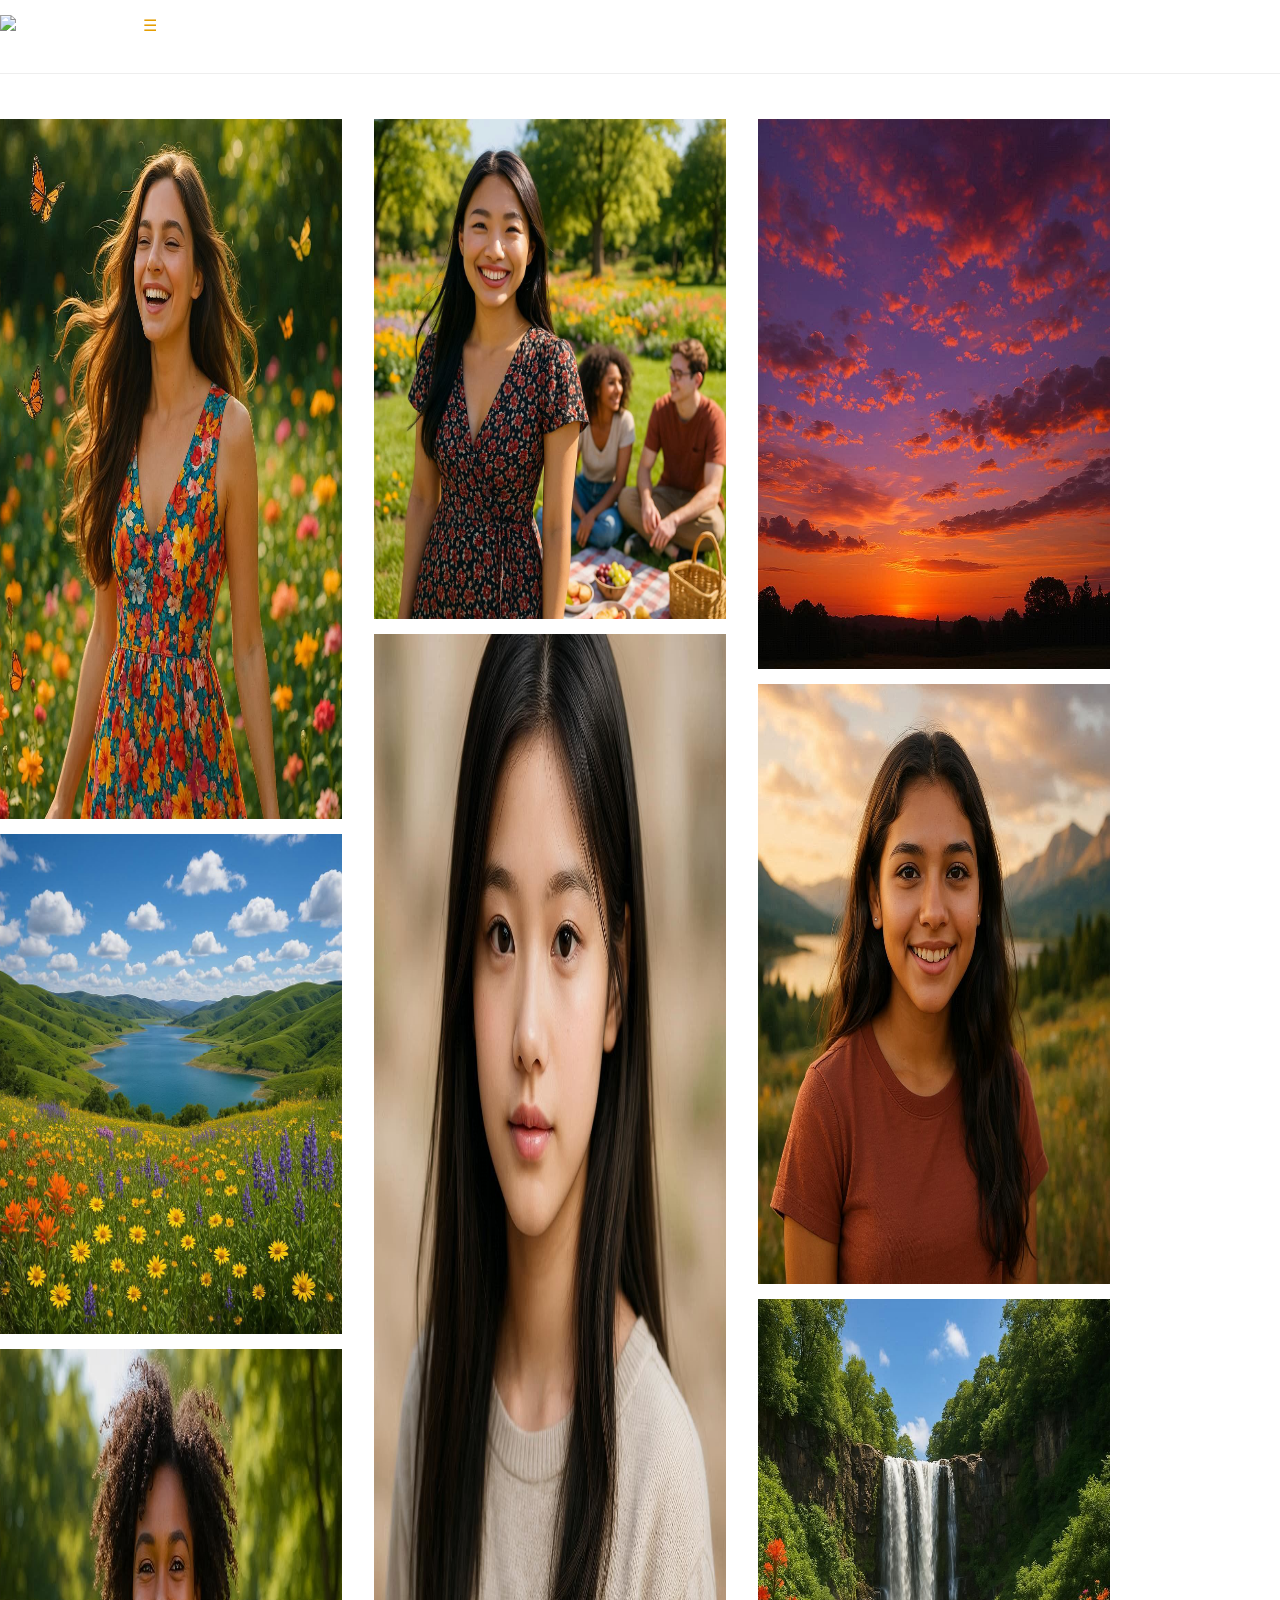
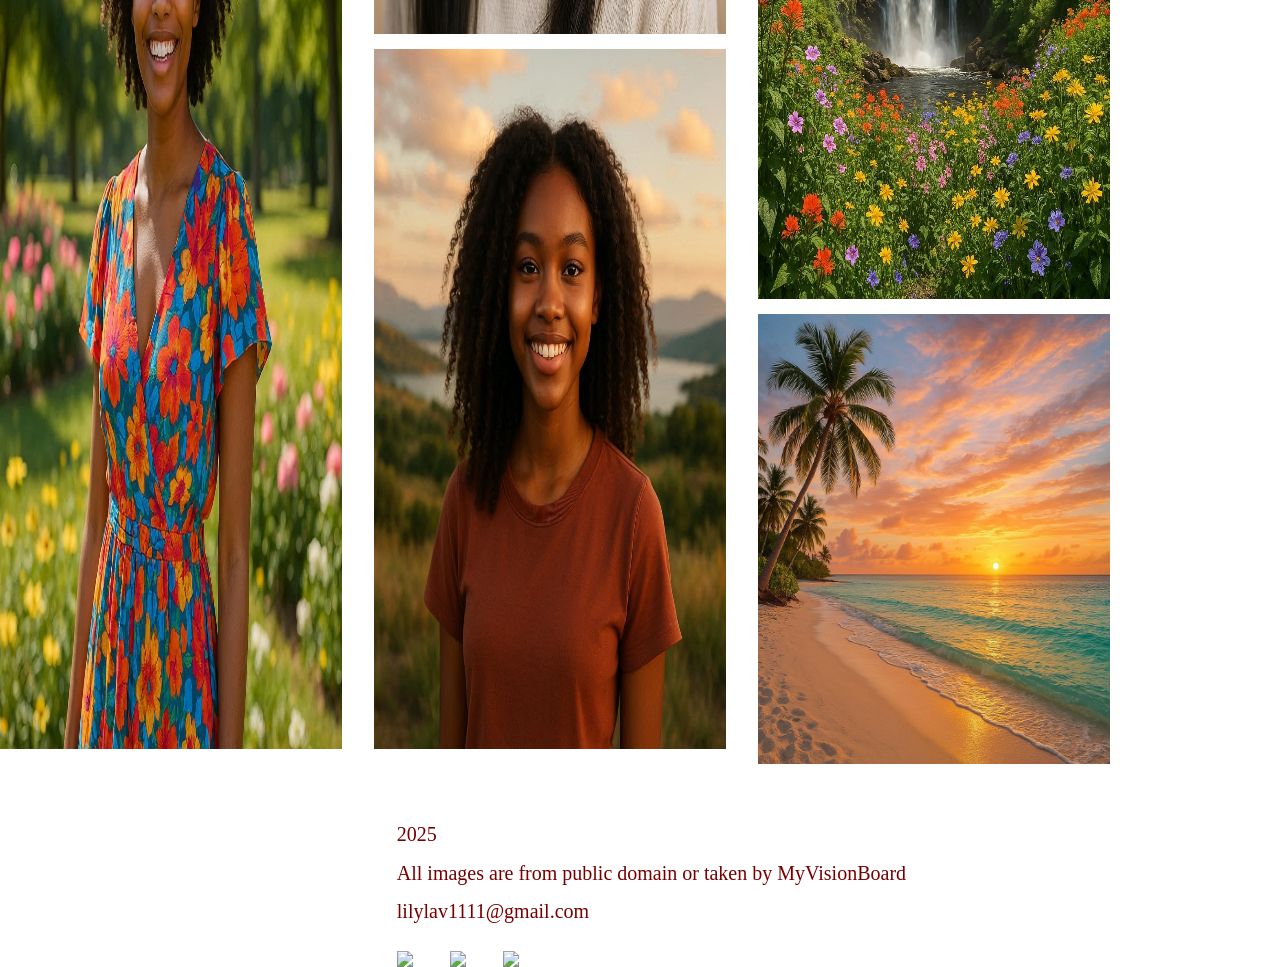
==== beauty.html @ 41c64ca0 "metatg" ====
<!DOCTYPE html>
<html lang="en">

<head>
    <meta charset="UTF-8" />
    <meta name="viewport" content="width=device-width,initial scale=1.0">
    <meta name="keywords" content="vision, board, images, future, beauty, goals">
    <meta name="description" content="Help girls visualize their ideas and goals of lifestyle that make them grow as a person in different aspects of their life, so that they can achieve  and fulfill those goals through a vision board.">
    <title>Beauty</title>
    <link rel="icon" type="image/png" href="./Images/l1.png">
    <link rel="stylesheet" href="https://maxcdn.bootstrapcdn.com/bootstrap/3.4.1/css/bootstrap.min.css">
    <link rel="stylesheet" href="style.css">
    <script src="https://ajax.googleapis.com/ajax/libs/jquery/3.7.1/jquery.min.js"></script>
    <script src="https://maxcdn.bootstrapcdn.com/bootstrap/3.4.1/js/bootstrap.min.js"></script>


    <script>
        function myFunction() {
            document.getElementById("myDropdown").classList.toggle("show");
        }

        // Close the dropdown menu if the user clicks outside of it
        window.onclick = function (event) {
            if (!event.target.matches('.dropbtn')) {
                var dropdowns = document.getElementsByClassName("dropdown-content");
                var i;
                for (i = 0; i < dropdowns.length; i++) {
                    var openDropdown = dropdowns[i];
                    if (openDropdown.classList.contains('show')) {
                        openDropdown.classList.remove('show');
                    }
                }
            }
        }</script>
</head>

<body>

    <div class="header">
        <header>
            <a href="index.html">
                <img id="log" src="images/l1.png">
            </a>
            <div class="dropdown">
                <button onclick="myFunction()" class="dropbtn">
                    ☰
                </button>
                <div id="myDropdown" class="dropdown-content">
                    <a href="createboard.html"> create a board </a>

                    <a href="beauty.html"> beauty </a>

                    <a href="fashion.html"> fashion</a>

                    <a href="relationships.html">relationships</a>

                    <a href="hobbies.html"> hobbies</a>

                    <a href=pets.html> pets</a>

                    <a href="skills.html">skills</a>

                    <a href="knowledge.html">knowledge</a>

                    <a href="money.html">money</a>

                    <a href="emotions.html">emotions</a>

                    <a href="exercise.html">exercise</a>
                </div>
            </div>
            <hr>
        </header>
    </div>


    <div class="row">
        <div class="column">
            <img src="Images/Beauty/b1.jpg" height="700px">
            <img src="Images/Beauty/b2.jpg" height="500px">
            <img src="Images/Beauty/b3.jpg" height="1000px">
        </div>

        <div class="column">
            <img src="Images/Beauty/b4.jpg" height="500px">
            <img src="Images/Beauty/b5.jpg" height="1000px">
            <img src="Images/Beauty/b6.jpg" height="700px">
        </div>

        <div class="column">
            <img src="Images/Beauty/b7.jpg" height="550px">
            <img src="Images/Beauty/b8.jpg" height="600px">
            <img src="Images/Beauty/b9.jpg" height="600px">
            <img src="Images/Beauty/b10.jpg" height="450px">
        </div>
    </div>
    <div class="footer">
        <footer>
            <p> 2025 </p>
            <p class="ftext"> All images are from public domain or taken by MyVisionBoard</p>
            <p class="ftext"> lilylav1111@gmail.com</p>
            <div class="footerimgs">
                <a href="https://www.instagram.com/myvisionboard_mvb/" class="links">
                    <img src="images/social/ig.png" class="socialimg">
                </a>
                <a href="https://mx.pinterest.com/myvisionboard_mvb/" class="links">
                    <img src="images/social/pinterest.png" class="socialimg">
                </a>
                <a class="links">
                    <img src="images/social/mail.png" class="socialimg">

                </a>
            </div>

        </footer>
    </div>

</body>

</html>
---- style.css ----
#log {
  width: 10%;
  float: left;
}

#mn {
  width: 20%;
  float: left
}

#mn {
  width: 10%;
  float: top left;
}



.ok {
  display: flex;
}

.left {
  position: relative;
  width: 247px;
  float: left;
}

#background {
  position: absolute;
}

#girl {
  width: 125px;
  padding-top: 48%;
  position: absolute
}

.down {
  float: left;
  padding-left: 17%;
  width: 57%;
}

.footer {
  align-content: center;
  padding-top: 4%;
  padding-left: 28%
}

.right {
  position: relative;
  padding-left: 3%;
}

.box1 {
  position: absolute;
  width: 219px;
}

#andy {
  width: 188px
}






h1 {
  padding-left: 28%;
  color: #760000;
  font-size: 50pt;
  font-style: italic;
  font-family: curly_milie;
}

.social {
  width: 6%
}

@font-face {
  font-family: curly_millie;
  src: url("C:\Users\LUCY\Desktop\Website_Assessment\fonts") format (curly_millie);
}

h2 {
  color: #e59e03;
  font-size: 45pt;
  font-style: italic;
  font-family: delmon_delicate_script;
}

h3 {
  color: #760000;
  font-size: 20pt;
  font-style: italic;
  font-family: delmon_delicate_script;
}

@font-face {
  font-family: delmon_delicate_script;
  src: url("C:\Users\LUCY\Desktop\Website_Assessment\fonts");
}

p {
  color: #760000;
  font-size: 15pt;
  font-style: normal;
  font-family: curly_marlie;
}

@font-face {
  font-family: curly_marlie;
  src: url("C:\Users\LUCY\Desktop\Website_Assessment\fonts");
}

.footer {
  padding-left: 31%;
}



/* Create two equal columns that sits next to each other */


.column {
  flex: 50%;
  padding: 5px;
  margin-top: 5px;
  vertical-align: middle;
  width: 15%;
}

.row {
  direction: row;
  display: flex;
  justify-content: space-around;
  width: 90%;
}


img {
  width: 94%;
  margin-top: 15px;
}



/* Dropdown Button */
.dropbtn {
  background-color: white;
  color: #e59e03;
  padding: 15px;
  font-size: 16px;
  border: none;
  cursor: pointer;
}

/* Dropdown button on hover & focus */
.dropbtn:hover,
.dropbtn:focus {
  background-color: #f3caee;
}

/* The container <div> - needed to position the dropdown content */
.dropdown {
  position: relative;
  display: inline-block;
  color: #760000;
}

/* Dropdown Content (Hidden by Default) */
.dropdown-content {
  display: none;
  position: absolute;
  background-color: #f3caee;
  min-width: 160px;
  box-shadow: 0px 6px 16px 0px rgba(0, 0, 0, 0.2);
  z-index: 1;
}

/* Links inside the dropdown */
.dropdown-content a {
  color: #760000;
  padding: 10px 8px;
  text-decoration: none;
  display: block;
}

/* Change color of dropdown links on hover */
.dropdown-content a:hover {
  background-color: #a48fc4;
  
}

/* Show the dropdown menu (use JS to add this class to the .dropdown-content container when the user clicks on the dropdown button) */
.show {
  display: block;
}



.mainbutton{
  color: #f3caee;
  border: none;
  border-radius: 10px;
}


.links{
width: 6%;
height: 6%;
}

.socialimg{
}

.footerimgs{
  display: flex;
  flex-direction: row;
}
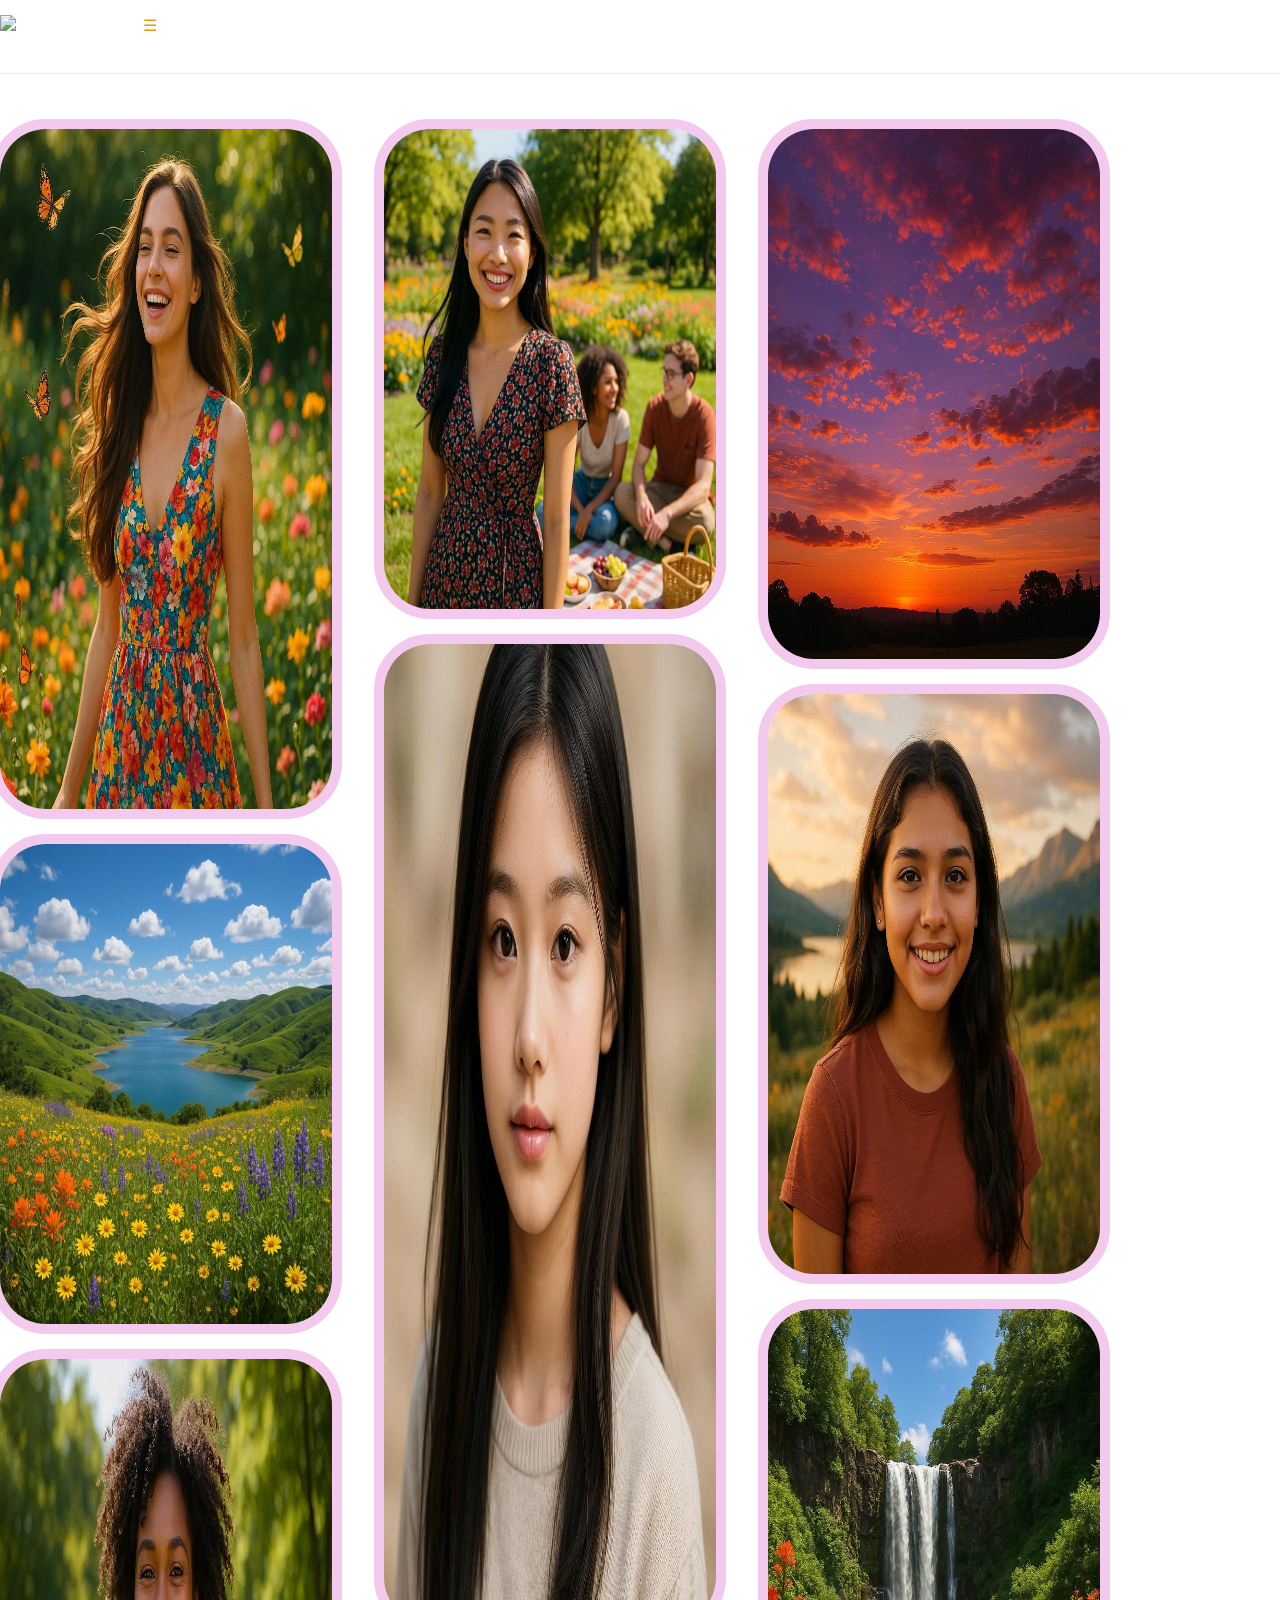
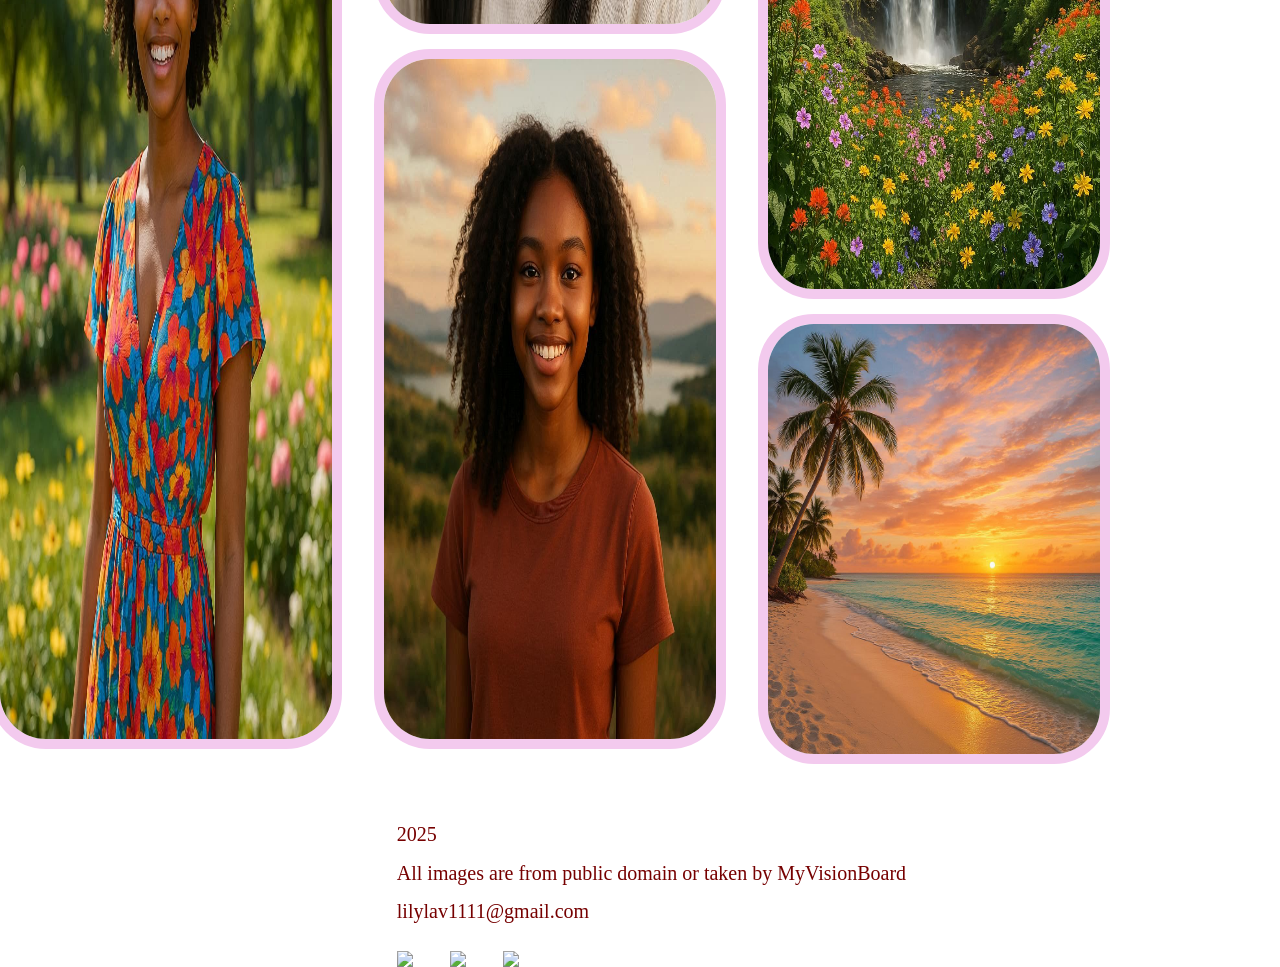
==== commit 91267e9d: "design of the images" ====
--- a/beauty.html
+++ b/beauty.html
@@ -2,12 +2,10 @@
 <html lang="en">
 
 <head>
+     <a href="index.html">
     <meta charset="UTF-8" />
     <meta name="viewport" content="width=device-width,initial scale=1.0">
-    <meta name="keywords" content="vision, board, images, future, beauty, goals">
-    <meta name="description" content="Help girls visualize their ideas and goals of lifestyle that make them grow as a person in different aspects of their life, so that they can achieve  and fulfill those goals through a vision board.">
     <title>Beauty</title>
-    <link rel="icon" type="image/png" href="./Images/l1.png">
     <link rel="stylesheet" href="https://maxcdn.bootstrapcdn.com/bootstrap/3.4.1/css/bootstrap.min.css">
     <link rel="stylesheet" href="style.css">
     <script src="https://ajax.googleapis.com/ajax/libs/jquery/3.7.1/jquery.min.js"></script>
@@ -76,22 +74,22 @@
 
     <div class="row">
         <div class="column">
-            <img src="Images/Beauty/b1.jpg" height="700px">
-            <img src="Images/Beauty/b2.jpg" height="500px">
-            <img src="Images/Beauty/b3.jpg" height="1000px">
+            <img class="img2" src="Images/Beauty/b1.jpg" height="700px">
+            <img class="img2" src="Images/Beauty/b2.jpg" height="500px">
+            <img class="img2"src="Images/Beauty/b3.jpg" height="1000px">
         </div>
 
         <div class="column">
-            <img src="Images/Beauty/b4.jpg" height="500px">
-            <img src="Images/Beauty/b5.jpg" height="1000px">
-            <img src="Images/Beauty/b6.jpg" height="700px">
+            <img class="img2"src="Images/Beauty/b4.jpg" height="500px">
+            <img class="img2"src="Images/Beauty/b5.jpg" height="1000px">
+            <img class="img2"src="Images/Beauty/b6.jpg" height="700px">
         </div>
 
         <div class="column">
-            <img src="Images/Beauty/b7.jpg" height="550px">
-            <img src="Images/Beauty/b8.jpg" height="600px">
-            <img src="Images/Beauty/b9.jpg" height="600px">
-            <img src="Images/Beauty/b10.jpg" height="450px">
+            <img class="img2"src="Images/Beauty/b7.jpg" height="550px">
+            <img class="img2"src="Images/Beauty/b8.jpg" height="600px">
+            <img class="img2"src="Images/Beauty/b9.jpg" height="600px">
+            <img class="img2"src="Images/Beauty/b10.jpg" height="450px">
         </div>
     </div>
     <div class="footer">
--- a/style.css
+++ b/style.css
@@ -142,6 +142,44 @@
 img {
   width: 94%;
   margin-top: 15px;
+      
+}
+
+.img1 {
+      border:solid;
+      width: 94%;
+      margin-top: 15px;
+      border-color: #a48fc4;
+      border-radius: 56px;
+      border-width: 10px;
+      
+}
+
+.img2{
+  border:solid;
+      width: 94%;
+      margin-top: 15px;
+      border-color: #f3caee;
+      border-radius: 56px;
+      border-width: 10px;
+}
+
+.img3{
+  border:solid;
+      width: 94%;
+      margin-top: 15px;
+      border-color: #760000;
+      border-radius: 56px;
+      border-width: 10px;
+}
+
+.img4{
+  border:solid;
+      width: 94%;
+      margin-top: 15px;
+      border-color: #e59e03;
+      border-radius: 56px;
+      border-width: 10px;
 }
 
 
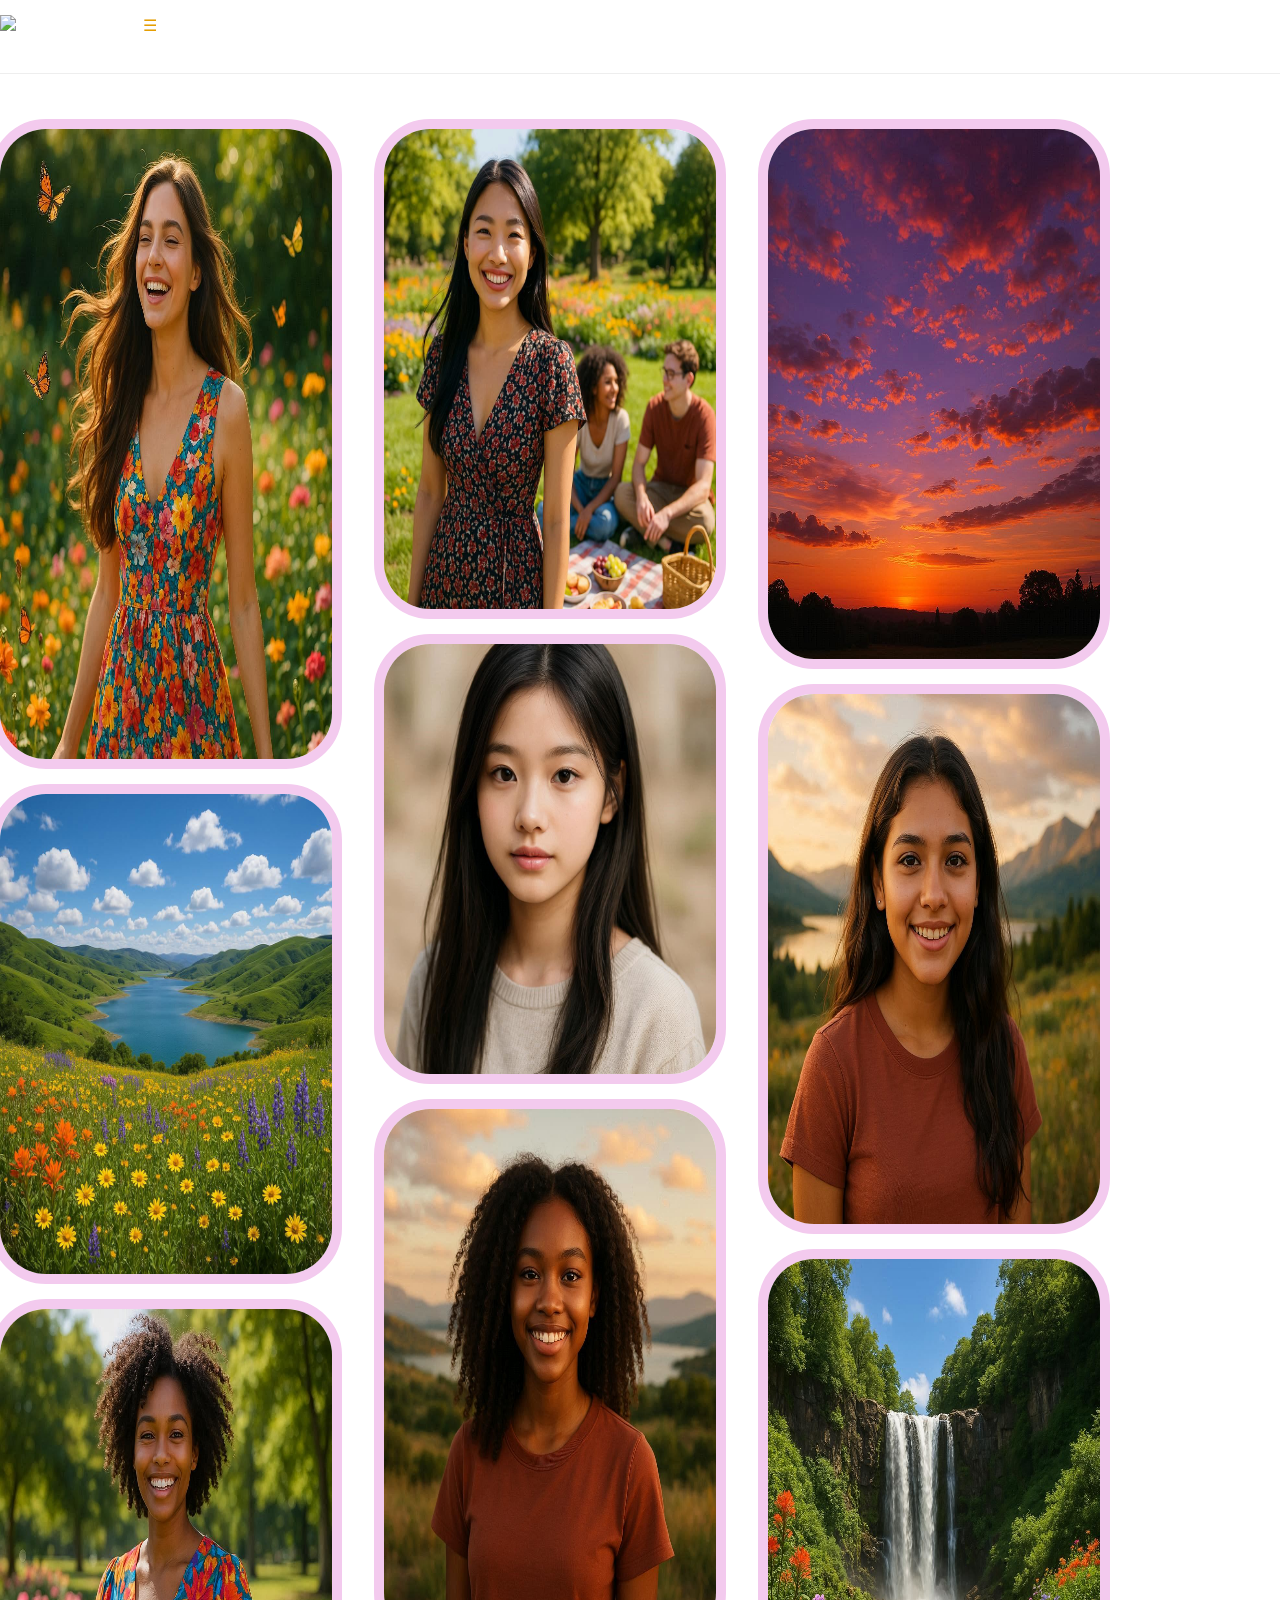
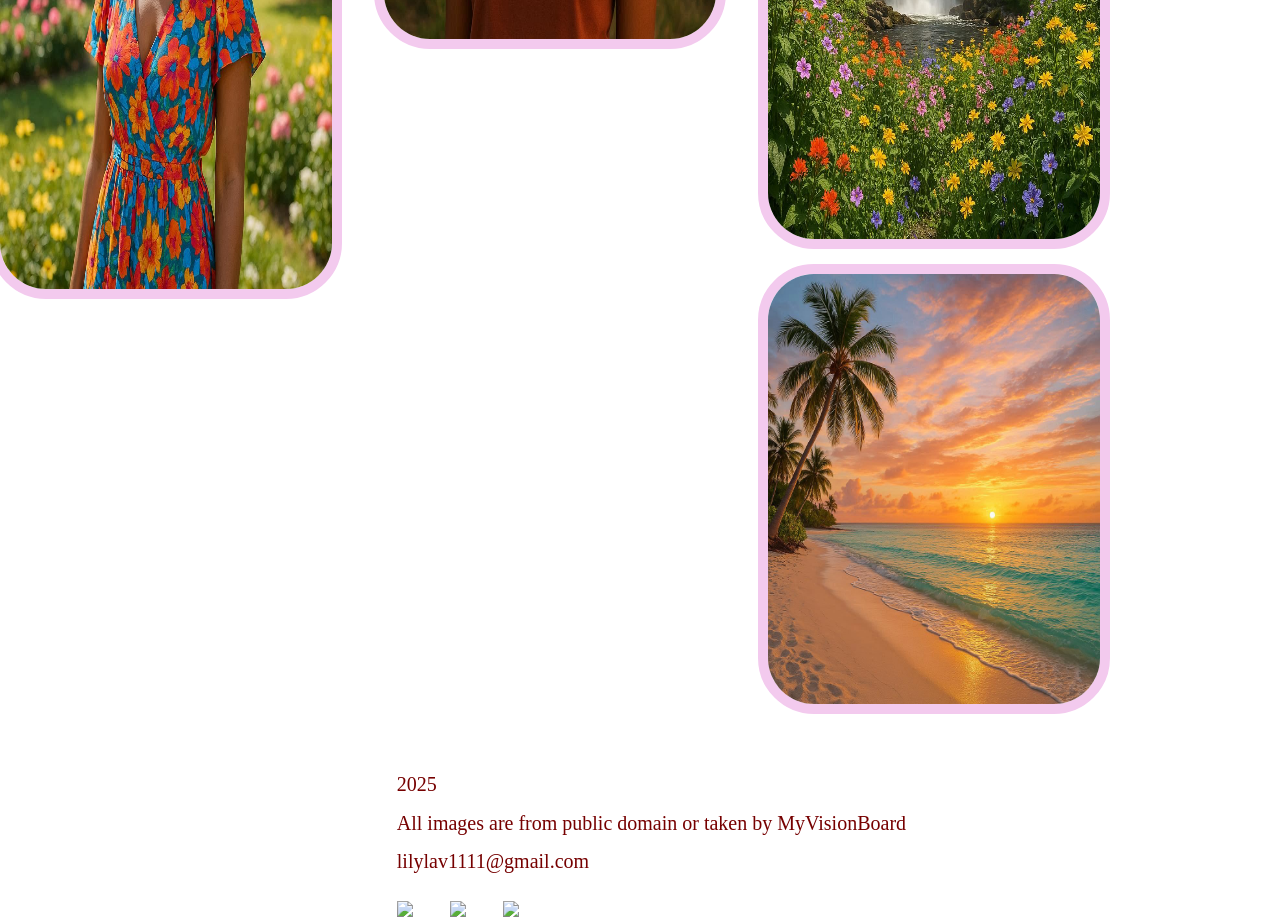
==== commit 623597e1: "size of images" ====
--- a/beauty.html
+++ b/beauty.html
@@ -44,27 +44,27 @@
                     ☰
                 </button>
                 <div id="myDropdown" class="dropdown-content">
-                    <a href="createboard.html"> create a board </a>
+                    <a href="createboard.html"> Create a board </a>
 
-                    <a href="beauty.html"> beauty </a>
+                    <a href="beauty.html"> Beauty </a>
 
-                    <a href="fashion.html"> fashion</a>
+                    <a href="fashion.html"> Fashion</a>
 
-                    <a href="relationships.html">relationships</a>
+                    <a href="relationships.html"> Relationships</a>
 
-                    <a href="hobbies.html"> hobbies</a>
+                    <a href="hobbies.html"> Hobbies</a>
 
-                    <a href=pets.html> pets</a>
+                    <a href=pets.html> Pets</a>
 
-                    <a href="skills.html">skills</a>
+                    <a href="skills.html"> Skills</a>
 
-                    <a href="knowledge.html">knowledge</a>
+                    <a href="knowledge.html"> Knowledge</a>
 
-                    <a href="money.html">money</a>
+                    <a href="money.html"> Money</a>
 
-                    <a href="emotions.html">emotions</a>
+                    <a href="emotions.html"> Emotions</a>
 
-                    <a href="exercise.html">exercise</a>
+                    <a href="exercise.html"> Exercise</a>
                 </div>
             </div>
             <hr>
@@ -74,20 +74,20 @@
 
     <div class="row">
         <div class="column">
-            <img class="img2" src="Images/Beauty/b1.jpg" height="700px">
+            <img class="img2" src="Images/Beauty/b1.jpg" height="650px">
             <img class="img2" src="Images/Beauty/b2.jpg" height="500px">
-            <img class="img2"src="Images/Beauty/b3.jpg" height="1000px">
+            <img class="img2"src="Images/Beauty/b3.jpg" height="600px">
         </div>
 
         <div class="column">
             <img class="img2"src="Images/Beauty/b4.jpg" height="500px">
-            <img class="img2"src="Images/Beauty/b5.jpg" height="1000px">
-            <img class="img2"src="Images/Beauty/b6.jpg" height="700px">
+            <img class="img2"src="Images/Beauty/b5.jpg" height="450px">
+            <img class="img2"src="Images/Beauty/b6.jpg" height="550px">
         </div>
 
         <div class="column">
             <img class="img2"src="Images/Beauty/b7.jpg" height="550px">
-            <img class="img2"src="Images/Beauty/b8.jpg" height="600px">
+            <img class="img2"src="Images/Beauty/b8.jpg" height="550px">
             <img class="img2"src="Images/Beauty/b9.jpg" height="600px">
             <img class="img2"src="Images/Beauty/b10.jpg" height="450px">
         </div>
--- a/style.css
+++ b/style.css
@@ -205,6 +205,7 @@
   position: relative;
   display: inline-block;
   color: #760000;
+  
 }
 
 /* Dropdown Content (Hidden by Default) */
@@ -225,6 +226,13 @@
   display: block;
 }
 
+
+
+.dropdown-menu{
+  background-color: #f3caee;
+  
+}
+
 /* Change color of dropdown links on hover */
 .dropdown-content a:hover {
   background-color: #a48fc4;
@@ -236,15 +244,22 @@
   display: block;
 }
 
-
-
+.flex-wrap {
+  background-color: #f3caee;
+  color: #f3caee;
+}
+
+.dropdown-toggle {
+  background-color: #f3caee;
+  color: #760000;
+}
+  
 .mainbutton{
   color: #f3caee;
   border: none;
   border-radius: 10px;
 }
 
-
 .links{
 width: 6%;
 height: 6%;
@@ -256,4 +271,47 @@
 .footerimgs{
   display: flex;
   flex-direction: row;
+}
+
+
+body {
+  background-image: url("Images/z/transition.jpg/");
+  background-size: cover;
+  background-position: center;
+  background-repeat: no-repeat;
+  height: 100vh;
+}
+
+
+#myVideo {
+  position: fixed;
+  right: 0;
+  bottom: 0;
+  min-width: 100%;
+  min-height: 100%;
+  z-index: -1;
+}
+
+.content {
+  position: fixed;
+  bottom: 0;
+  background: rgba(0, 0, 0, 0.5);
+  color: #f1f1f1;
+  width: 100%;
+  padding: 20px;
+}
+
+#myBtn {
+  width: 200px;
+  font-size: 18px;
+  padding: 10px;
+  border: none;
+  background: #000;
+  color: #fff;
+  cursor: pointer;
+}
+
+#myBtn:hover {
+  background: #ddd;
+  color: black;
 }
